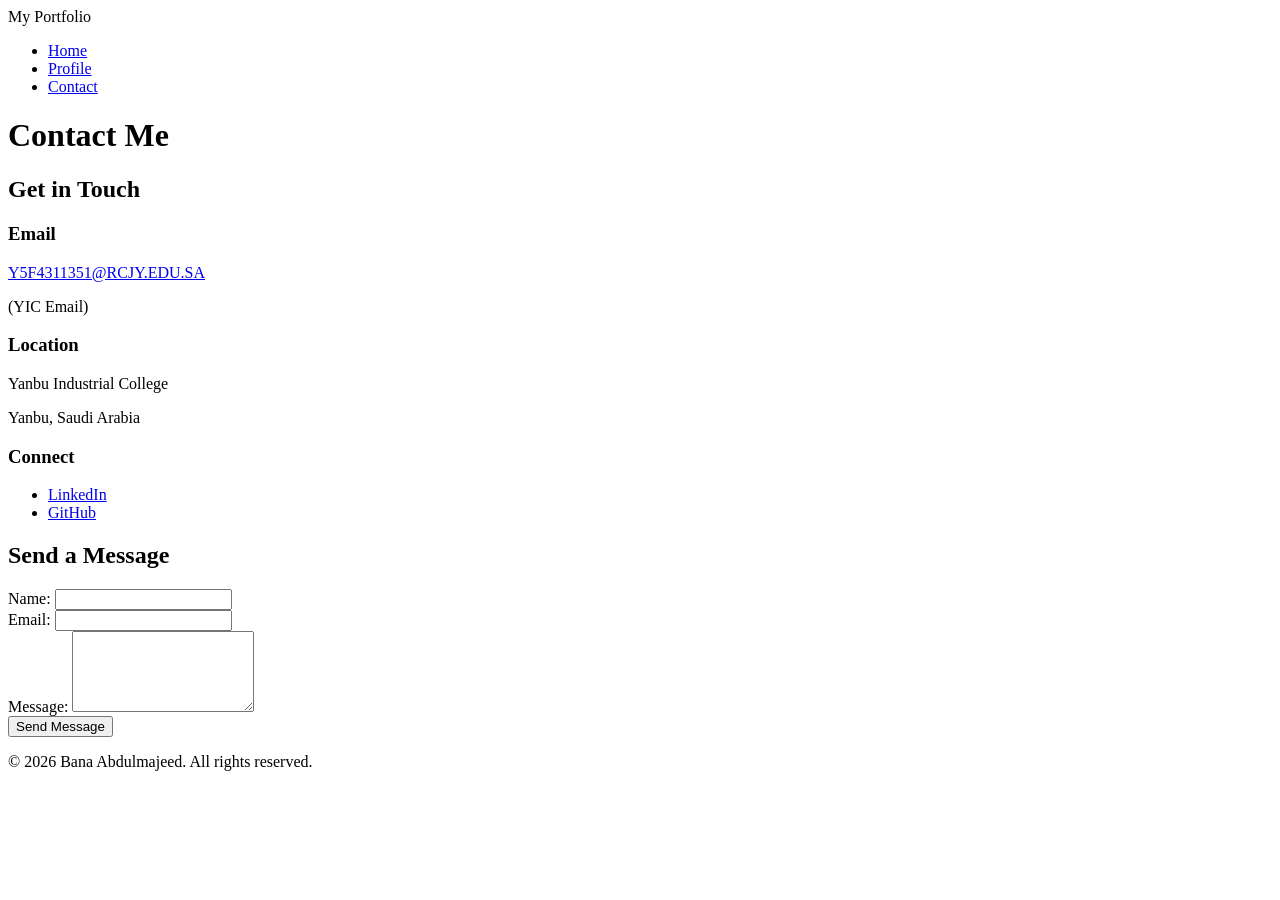
==== contact.html @ ce084161 "Add files via upload" ====
<!DOCTYPE html>
<html lang="en">
<head>
    <meta charset="UTF-8">
    
    <title>Contact Portfolio</title>
    <link rel="stylesheet" href="CSS/style.css">
</head>
<body>
    <header>
        <div class="logo">My Portfolio</div>
        <nav>
            <ul>
                <li><a href="index.html">Home</a></li>
                <li><a href="profile.html">Profile</a></li>
                <li><a href="contact.html" class="active">Contact</a></li>
            </ul>
        </nav>
    </header>

    <main>
        <h1 class="page-title">Contact Me</h1>

        <section class="contact-info">
            <h2>Get in Touch</h2>
            <div class="contact-cards">
                <div class="contact-card">
                    <h3> Email</h3>
                    <p><a href="mailto:Y5F4311351@RCJY.EDU.SA">Y5F4311351@RCJY.EDU.SA</a></p>
                    <p class="note">(YIC Email)</p>
                </div>
                
                <div class="contact-card">
                    <h3> Location</h3>
                    <p>Yanbu Industrial College</p>
                    <p>Yanbu, Saudi Arabia</p>
                </div>
                
                <div class="contact-card">
                    <h3> Connect</h3>
                    <ul class="social-links">
                        <li><a href="https://www.linkedin.com/in/bana-abduljaleel-90a169399">LinkedIn</a></li>
                        <li><a href="https://github.com/bana0o0">GitHub</a></li>
                        
                    </ul>
                </div>
            </div>
        </section>

        <section class="contact-form-section">
            <h2>Send a Message</h2>
            <form class="contact-form">
                <div class="form-group">
                    <label for="name">Name:</label>
                    <input type="text" id="name" name="name" required>
                </div>
                
                <div class="form-group">
                    <label for="email">Email:</label>
                    <input type="email" id="email" name="email" required>
                </div>
                
                <div class="form-group">
                    <label for="message">Message:</label>
                    <textarea id="message" name="message" rows="5" required></textarea>
                </div>
                
                <button type="submit" class="submit-btn">Send Message</button>
            </form>
        </section>
    </main>

    <footer>
        <p>&copy; 2026 Bana Abdulmajeed. All rights reserved.</p>
    </footer>
</body>
</html>
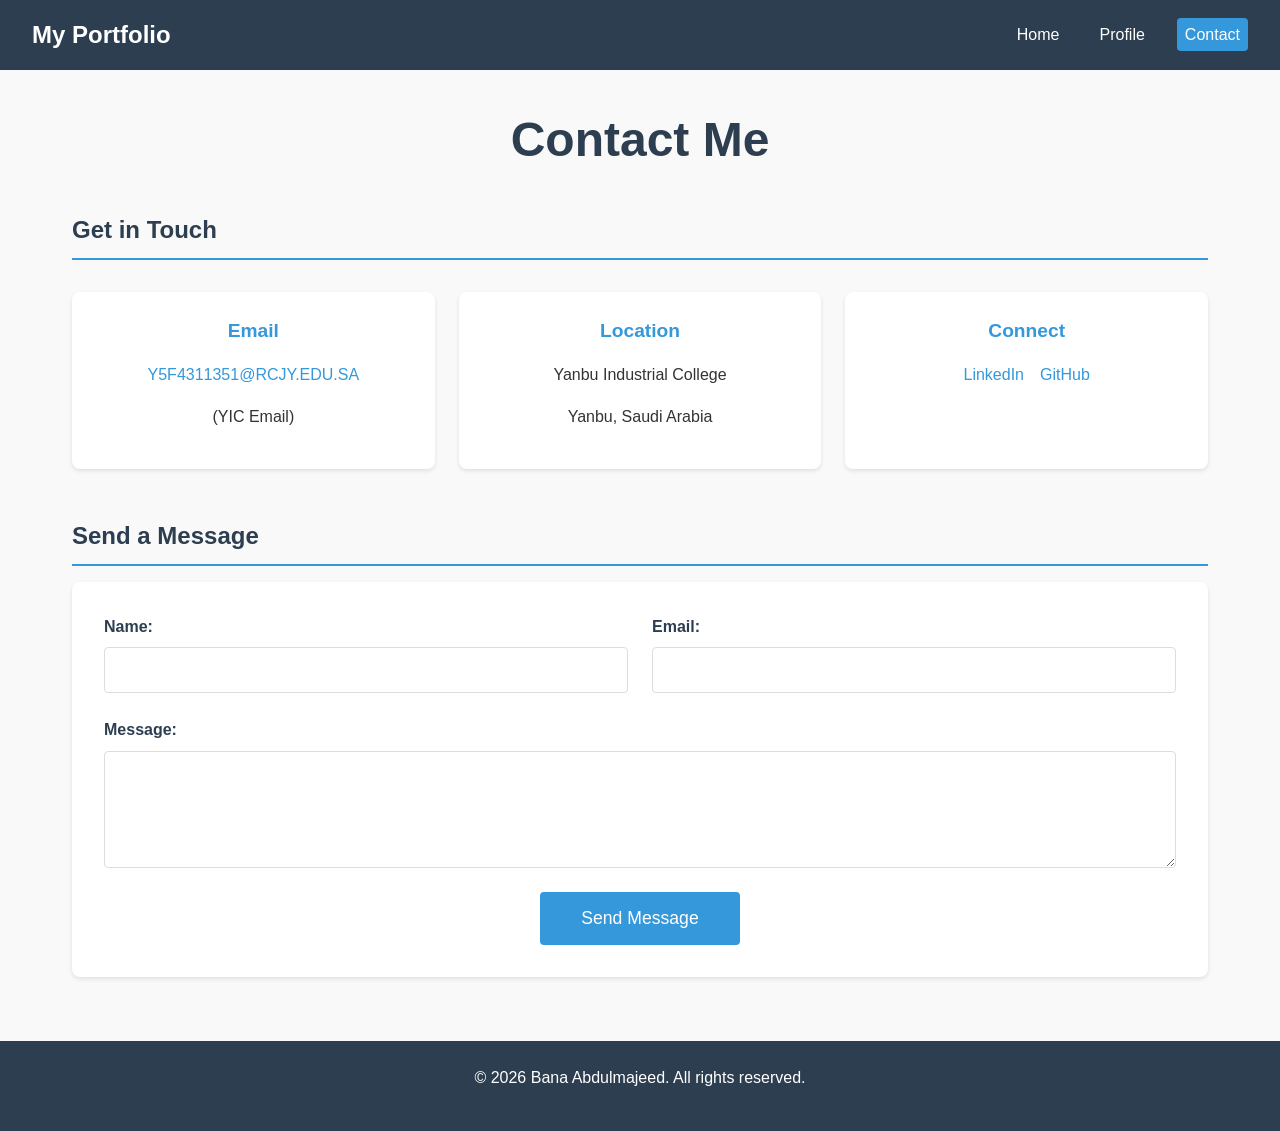
==== commit e76bf67c: "Fix HTML formatting and update stylesheet reference" ====
--- a/contact.html
+++ b/contact.html
@@ -4,7 +4,7 @@
     <meta charset="UTF-8">
     
     <title>Contact Portfolio</title>
-    <link rel="stylesheet" href="CSS/style.css">
+    <link rel="stylesheet" href="style.css">
 </head>
 <body>
     <header>
@@ -74,4 +74,4 @@
         <p>&copy; 2026 Bana Abdulmajeed. All rights reserved.</p>
     </footer>
 </body>
-</html>+</html>
--- a/style.css
+++ b/style.css
@@ -0,0 +1,410 @@
+/* ===== RESET & BASE STYLES ===== */
+* {
+    margin: 0;
+    padding: 0;
+    box-sizing: border-box;
+}
+
+body {
+    font-family: 'Segoe UI', Tahoma, Geneva, Verdana, sans-serif;
+    line-height: 1.6;
+    color: #333;
+    background-color: #f9f9f9;
+    min-height: 100vh;
+    display: flex;
+    flex-direction: column;
+}
+
+/* ===== TYPOGRAPHY ===== */
+h1, h2, h3 {
+    margin-bottom: 1rem;
+    color: #2c3e50;
+}
+
+h1 {
+    font-size: 2rem;
+}
+
+h2 {
+    font-size: 1.5rem;
+    border-bottom: 2px solid #3498db;
+    padding-bottom: 0.5rem;
+}
+
+h3 {
+    font-size: 1.2rem;
+    color: #3498db;
+}
+
+p {
+    margin-bottom: 1rem;
+}
+
+/* ===== HEADER & NAVIGATION ===== */
+header {
+    background-color: #2c3e50;
+    color: white;
+    padding: 1rem;
+    display: flex;
+    flex-direction: column;
+    align-items: center;
+    gap: 1rem;
+}
+
+.logo {
+    font-size: 1.5rem;
+    font-weight: bold;
+}
+
+nav ul {
+    list-style: none;
+    display: flex;
+    gap: 1.5rem;
+}
+
+nav a {
+    color: white;
+    text-decoration: none;
+    padding: 0.5rem;
+    border-radius: 4px;
+    transition: background-color 0.3s;
+}
+
+nav a:hover,
+nav a.active {
+    background-color: #3498db;
+}
+
+/* ===== MAIN CONTENT ===== */
+main {
+    flex: 1;
+    padding: 2rem 1rem;
+    max-width: 1200px;
+    margin: 0 auto;
+    width: 100%;
+}
+
+.page-title {
+    text-align: center;
+    margin-bottom: 2rem;
+}
+
+/* ===== HERO SECTION (Home Page) ===== */
+.hero {
+    text-align: center;
+    padding: 2rem 0;
+}
+
+.profile-image-container {
+    width: 200px;
+    height: 200px;
+    margin: 0 auto 1.5rem;
+    border-radius: 50%;
+    overflow: hidden;
+    border: 4px solid #3498db;
+}
+
+.profile-photo {
+    width: 100%;
+    height: 100%;
+    object-fit: cover;
+}
+
+.student-id,
+.major {
+    color: #666;
+    font-size: 1.1rem;
+}
+
+/* ===== QUOTE SECTION ===== */
+.quote-section {
+    background-color: #ecf0f1;
+    padding: 2rem;
+    border-radius: 8px;
+    margin: 2rem 0;
+    text-align: center;
+}
+
+blockquote {
+    font-size: 1.2rem;
+    font-style: italic;
+    color: #2c3e50;
+}
+
+cite {
+    display: block;
+    margin-top: 1rem;
+    color: #7f8c8d;
+}
+
+/* ===== INTERESTS SECTION (Profile Page) ===== */
+.interests-section {
+    margin: 3rem 0;
+}
+
+.interests-grid {
+    display: grid;
+    grid-template-columns: 1fr;
+    gap: 1.5rem;
+    margin-top: 1.5rem;
+}
+
+.interest-card {
+    background: white;
+    padding: 1.5rem;
+    border-radius: 8px;
+    box-shadow: 0 2px 4px rgba(0,0,0,0.1);
+    transition: transform 0.3s;
+}
+
+.interest-card:hover {
+    transform: translateY(-5px);
+}
+
+/* ===== CV SECTION ===== */
+.cv-section {
+    background: white;
+    padding: 2rem;
+    border-radius: 8px;
+    margin-bottom: 2rem;
+}
+
+.cv-content ul {
+    list-style-position: inside;
+    margin: 1rem 0;
+}
+
+/* ===== GOALS SECTION ===== */
+.goals-section {
+    background-color: #e8f4f8;
+    padding: 2rem;
+    border-radius: 8px;
+    margin-top: 2rem;
+}
+
+/* ===== CONTACT PAGE ===== */
+.contact-cards {
+    display: flex;
+    flex-direction: column;
+    gap: 1.5rem;
+    margin: 2rem 0;
+}
+
+.contact-card {
+    background: white;
+    padding: 1.5rem;
+    border-radius: 8px;
+    box-shadow: 0 2px 4px rgba(0,0,0,0.1);
+    text-align: center;
+}
+
+.contact-card a {
+    color: #3498db;
+    text-decoration: none;
+}
+
+.social-links {
+    list-style: none;
+    display: flex;
+    justify-content: center;
+    gap: 1rem;
+}
+
+/* ===== CONTACT FORM ===== */
+.contact-form-section {
+    margin-top: 3rem;
+}
+
+.contact-form {
+    display: grid;
+    grid-template-columns: 1fr;
+    gap: 1.5rem;
+    background: white;
+    padding: 2rem;
+    border-radius: 8px;
+    box-shadow: 0 2px 4px rgba(0,0,0,0.1);
+}
+
+.form-group {
+    display: flex;
+    flex-direction: column;
+    gap: 0.5rem;
+}
+
+label {
+    font-weight: 600;
+    color: #2c3e50;
+}
+
+input,
+textarea {
+    padding: 0.8rem;
+    border: 1px solid #ddd;
+    border-radius: 4px;
+    font-family: inherit;
+    font-size: 1rem;
+}
+
+input:focus,
+textarea:focus {
+    outline: 2px solid #3498db;
+    border-color: transparent;
+}
+
+.submit-btn {
+    background-color: #3498db;
+    color: white;
+    padding: 1rem 2rem;
+    border: none;
+    border-radius: 4px;
+    font-size: 1.1rem;
+    cursor: pointer;
+    transition: background-color 0.3s;
+}
+
+.submit-btn:hover {
+    background-color: #2980b9;
+}
+
+/* ===== FOOTER ===== */
+footer {
+    background-color: #2c3e50;
+    color: white;
+    text-align: center;
+    padding: 1.5rem;
+    margin-top: 2rem;
+}
+
+/* ===== MEDIA QUERIES (Mobile-First) ===== */
+
+/* Tablet Styles (600px and up) */
+@media screen and (min-width: 600px) {
+    header {
+        flex-direction: row;
+        justify-content: space-between;
+        padding: 1rem 2rem;
+    }
+
+    .interests-grid {
+        grid-template-columns: repeat(2, 1fr);
+    }
+
+    .contact-cards {
+        flex-direction: row;
+        flex-wrap: wrap;
+        justify-content: center;
+    }
+
+    .contact-card {
+        flex: 0 1 calc(50% - 0.75rem);
+    }
+
+    h1 {
+        font-size: 2.5rem;
+    }
+}
+
+/* Desktop Styles (900px and up) */
+@media screen and (min-width: 900px) {
+    .interests-grid {
+        grid-template-columns: repeat(3, 1fr);
+    }
+
+    .contact-card {
+        flex: 0 1 calc(33.333% - 1rem);
+    }
+
+    .contact-form {
+        grid-template-columns: repeat(2, 1fr);
+    }
+
+    .form-group:last-of-type {
+        grid-column: span 2;
+    }
+
+    .submit-btn {
+        grid-column: span 2;
+        justify-self: center;
+        min-width: 200px;
+    }
+
+    h1 {
+        font-size: 3rem;
+    }
+}
+
+/* Large Desktop Styles (1200px and up) */
+@media screen and (min-width: 1200px) {
+    main {
+        padding: 2rem;
+    }
+}
+
+/* ===== ACCESSIBILITY ===== */
+
+/* Skip link for keyboard navigation */
+.skip-link {
+    position: absolute;
+    top: -40px;
+    left: 0;
+    background: #3498db;
+    color: white;
+    padding: 8px;
+    z-index: 100;
+}
+
+.skip-link:focus {
+    top: 0;
+}
+
+/* Focus styles for keyboard navigation */
+a:focus,
+button:focus,
+input:focus,
+textarea:focus {
+    outline: 3px solid #3498db;
+    outline-offset: 2px;
+}
+
+/* High contrast mode support */
+@media (prefers-contrast: high) {
+    body {
+        background: white;
+        color: black;
+    }
+    
+    a {
+        color: #0000EE;
+    }
+    
+    button {
+        border: 2px solid black;
+    }
+}
+
+/* Reduced motion preference */
+@media (prefers-reduced-motion: reduce) {
+    * {
+        animation: none !important;
+        transition: none !important;
+    }
+}
+
+/* ===== PRINT STYLES ===== */
+@media print {
+    header,
+    footer,
+    .contact-form {
+        display: none;
+    }
+    
+    body {
+        background: white;
+        color: black;
+    }
+    
+    a {
+        color: black;
+        text-decoration: underline;
+    }
+}
